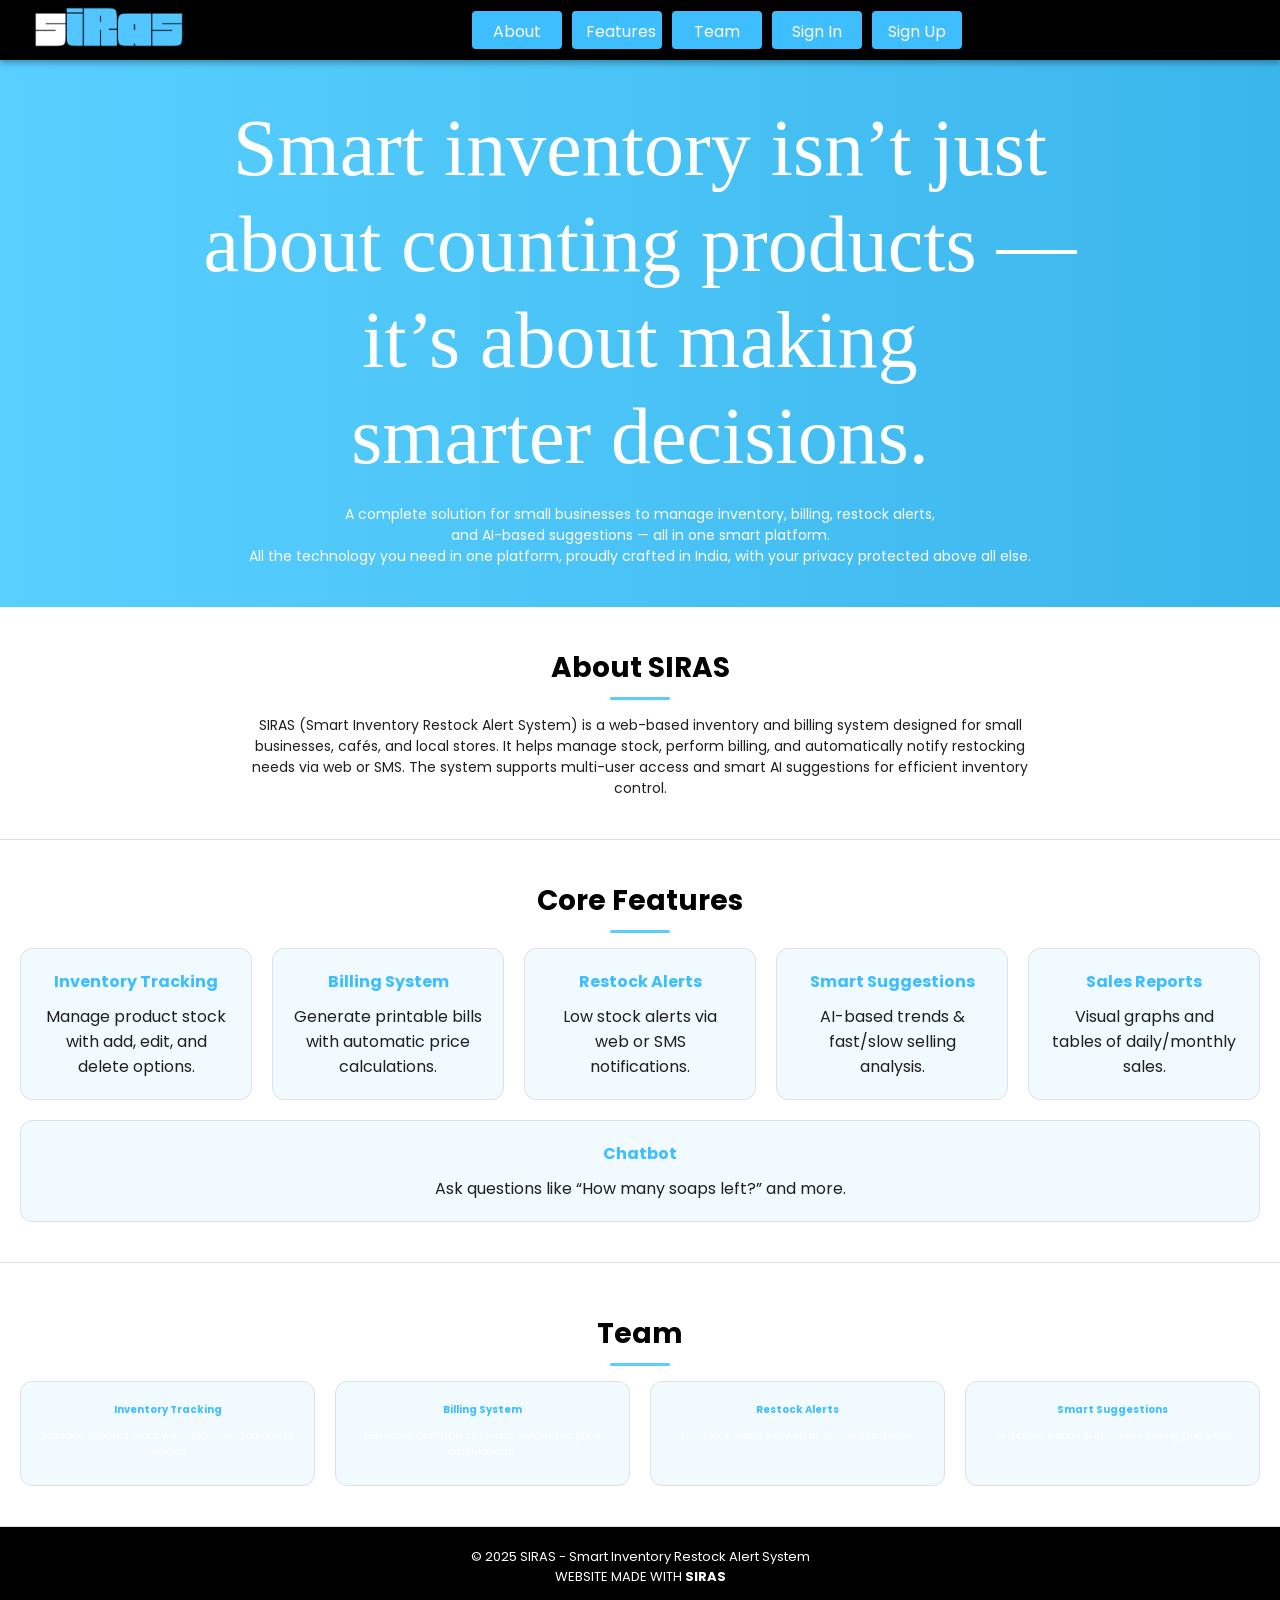
==== siras_project/index.html @ 83ca559b "new update" ====
<!DOCTYPE html>
<html lang="en">
<head>
  <meta charset="UTF-8">
  <meta name="viewport" content="width=device-width, initial-scale=1.0">
  <title>SIRAS (Smart Inventory Restock Alert System)</title>
  <link rel="stylesheet" href="style.css">
  <script src="https://translate.google.com/translate_a/element.js?cb=googleTranslateElementInit"></script>
  <link href="https://fonts.googleapis.com/css2?family=Poppins&display=swap" rel="stylesheet">
</head>
<body>

 
  <div class="top" id="navbar">
    <div class="logo" onclick="scrollToTop()">
      <img src="imgs/SIRAS-LOGO.png" alt="SIRAS Logo">
    </div>
    <div class="nav-links">
      <button onclick="highlightSection('about')">About</button>
      <button onclick="highlightSection('features')">Features</button>
     <button onclick="highlightSection('team')">Team</button>
      <button id="signinBtn">Sign In</button>
      <button id="signupBtn">Sign Up</button>
    </div>
    <div id="google_translate_element"></div>
  </div>


  <div class="main" id="hero">
    <p class="quote">Smart inventory isn’t just about counting products — it’s about making<br>smarter decisions.</p>
     <p class="line">A complete solution for small businesses to manage inventory, billing, restock alerts, 
      <br>and AI-based suggestions  — all in one smart platform.</p>
    <p class="line">All the technology you need in one platform, proudly crafted in India,
       with your privacy protected above all else.</p>
  </div>

  <!-- About -->
  <div class="about" id="about">
    <h2>About SIRAS</h2>
    <p class="line">
      SIRAS (Smart Inventory Restock Alert System) is a web-based inventory and billing system designed for small businesses, cafés, and local stores. 
      It helps manage stock, perform billing, and automatically notify restocking needs via web or SMS. 
      The system supports multi-user access and smart AI suggestions for efficient inventory control.
    </p>
  </div>

  <!-- Features -->
  <div class="features" id="features">
    <h2>Core Features</h2>
    <div class="feature-grid">
      <div class="feature-box"><h4>Inventory Tracking</h4><p>Manage product stock with add, edit, and delete options.</p></div>
      <div class="feature-box"><h4>Billing System</h4><p>Generate printable bills with automatic price calculations.</p></div>
      <div class="feature-box"><h4>Restock Alerts</h4><p>Low stock alerts via web or SMS notifications.</p></div>
      <div class="feature-box"><h4>Smart Suggestions</h4><p>AI-based trends & fast/slow selling analysis.</p></div>
      <div class="feature-box"><h4>Sales Reports</h4><p>Visual graphs and tables of daily/monthly sales.</p></div>
      <div class="feature-box"><h4>Chatbot</h4><p>Ask questions like “How many soaps left?” and more.</p></div>
    </div>
  </div>

  <!-- Team Members -->
    <div class="team" id="team">
    <h2>Team</h2>
    <div class="feature-grid">
      <div class="feature-box"><h4>Inventory Tracking</h4><p>Manage product stock with add, edit, and delete options.</p></div>
      <div class="feature-box"><h4>Billing System</h4><p>Generate printable bills with automatic price calculations.</p></div>
      <div class="feature-box"><h4>Restock Alerts</h4><p>Low stock alerts via web or SMS notifications.</p></div>
      <div class="feature-box"><h4>Smart Suggestions</h4><p>AI-based trends & fast/slow selling analysis.</p></div>
     
    </div>
  </div>

  <!-- Footer -->
  <div class="bottom">
    <p>&copy 2025 SIRAS - Smart Inventory Restock Alert System</p>
    <div>
      <p>WEBSITE MADE WITH <strong>SIRAS</strong></p>
    </div>
  </div>

  <script>

    // Google Translate Init
    function googleTranslateElementInit() {
      new google.translate.TranslateElement({pageLanguage: 'en'}, 'google_translate_element');
    }

    // Scroll to top on logo click
    function scrollToTop() {
      window.scrollTo({ top: 0, behavior: 'smooth' });
    }

    // Highlight section on nav click
    function highlightSection(id) {
      const section = document.getElementById(id);
      section.classList.add('highlight');
      section.scrollIntoView({ behavior: 'smooth' });
      setTimeout(() => section.classList.remove('highlight'), 2000);
    }

    // Navbar sticky effect on scroll
    window.addEventListener('scroll', () => {
      const navbar = document.getElementById('navbar');
      if (window.scrollY > 50) {
        navbar.classList.add('sticky');
      } else {
        navbar.classList.remove('sticky');
      }
    });

    // Hero cosmic color mouse move effect
    const hero = document.getElementById('hero');
    hero.addEventListener('mousemove', (e) => {
      const x = (e.clientX / window.innerWidth) * 100;
      const y = (e.clientY / window.innerHeight) * 100;
      hero.style.backgroundPosition = `${x}% ${y}%`;
    });
     // Simple scroll animation script
    const sections = document.querySelectorAll('.about, .features, .team');
    window.addEventListener('scroll', () => {
      const triggerBottom = window.innerHeight * 0.85;
      sections.forEach(sec => {
        const secTop = sec.getBoundingClientRect().top;
        if (secTop < triggerBottom) {
          sec.classList.add('show');
        }
      });
    });

    
  </script>
  <script>
  document.getElementById('signupBtn').addEventListener('click', function() {
    window.location.href = 'sign-up/signup.html';
  });

    document.getElementById('signinBtn').addEventListener('click', function() {
    window.location.href = 'sign-in/signin.html';
  });
</script>

</body>
</html>
---- siras_project/style.css ----
/* ===== Reset & Base ===== */
* {
  margin: 0;
  padding: 0;
  box-sizing: border-box;
  font-family: 'Poppins', sans-serif;
}
body {
  background-color: #FFFFFF;
  color: #1F1F1F;
  overflow-x: hidden;
}

/* Links */
a {
  text-decoration: none;
  transition: color 0.3s ease;
}

/* ===== Buttons (global for nav + forms) ===== */
button {
  background-color: #3EBEFF;
  border: none;
  color: #FFFFFF;
  padding: 8px 14px;
  border-radius: 4px;
  cursor: pointer;
  font-size: 16px;
  width: 90px;
  height: 38px;
  transition: background 0.3s ease;
}
button:hover {
  background-color: #212121;
}

/* Default Sign Up button (all pages) */
#signupBtn {
  background-color: #3EBEFF;
  color: #ffffff;
}
#signupBtn:hover {
  background-color: #1F1F1F;
}

/* When on Sign Up page, make it white */
.signup-page #signupBtn {
  background-color: #ffffff;
  color: #000;
}
.signup-page #signupBtn:hover {
  background-color: #b8b8b8;
}

/* When on Sign In page, make it white */
.signin-page #signinBtn {
  background-color: #ffffff;
  color: #000;
}
.signin-page #signinBtn:hover {
  background-color: #b8b8b8;
}

/* ===== Navbar ===== */
.nav-links {
  gap: 10px;
  display: flex;
}
.top, .navbar {
  background-color: #000000;
  display: flex;
  align-items: center;
  justify-content: space-between;
  padding: 10px 30px;
  box-shadow: 0 3px 6px rgba(0, 0, 0, 0.3);
  position: fixed;
  top: 0;
  left: 0;
  width: 100%;
  height: 60px;
  z-index: 10;
  animation: slideDown 0.8s ease;
}
@keyframes slideDown {
  from { transform: translateY(-100%); }
  to { transform: translateY(0); }
}
.logo img {
  height: 40px;
  cursor: pointer;
  margin-right: 10px;
  padding-left: 4px;
  animation: fadeIn 1.2s ease;
}
#google_translate_element {
  background: #000;
  padding: 5px;
  border-radius: 5px;
}

/* ===== INDEX PAGE STYLES ===== */

.main {
  background: linear-gradient(270deg, #004f6f, #0083c5, #58CFFF);
  background-size: 600% 600%;
  color: #FFFFFF;
  text-align: center;
  padding: 100px 20px 40px;
  animation: fadeIn 1.5s ease;
}
.quote {
  font-size: 80px;
  font-family: 'Freestyle Script';
  margin: 0 auto 20px;
  line-height: 1.2;
  max-width: 900px;
  animation: fadeUp 1.2s ease;
}
.line {
  font-size: 14px;
  max-width: 800px;
  margin: 0 auto;
}
@keyframes fadeUp {
  from { opacity: 0; transform: translateY(40px); }
  to { opacity: 1; transform: translateY(0); }
}
.about, .features , .team{
  padding: 40px 20px;
  border-bottom: 1px solid #E0E0E0;
  text-align: center;
  opacity: 0;
  transform: translateY(50px);
  transition: all 1s ease;
}
.about.show, .features.show ,.team.show{
  opacity: 1;
  transform: translateY(0);
}
.highlight {
  background-color: rgba(153, 153, 153, 0.26);
}
h2 {
  font-size: 28px;
  margin-bottom: 15px;
  color: #000;
}
h2::after {
  content: '';
  display: block;
  width: 60px;
  height: 3px;
  background-color: #58CFFF;
  margin: 8px auto 0;
  border-radius: 2px;
}
.feature-grid {
  display: flex;
  flex-wrap: wrap;
  gap: 20px;
  justify-content: center;
}
.feature-box {
  flex: 1 1 220px;
  padding: 20px;
  border: 1px solid #E0E0E0;
  border-radius: 12px;
  background-color: #c6ecff45;
  transition: transform 0.3s ease;
}
.feature-box:hover {
  transform: translateY(-8px);
  box-shadow: 0px 0px 12px #004f6f;
}
.feature-box h4 {
  color: #3EBEFF;
  margin-bottom: 10px;
}
.bottom {
  text-align: center;
  font-size: 13px;
  color: #FFFFFF;
  padding: 20px;
  background-color: #000000;
  animation: fadeIn 1.5s ease;
}
.team {
  margin-top: 10px;
  font-size: 10px;
  color: #ffffff;
}
.team p { margin: 5px 0; }

/* ===== SIGN-UP PAGE STYLES ===== */
body.signup-page {
  background: linear-gradient(to top, #3EBEFF 0%, #0077b6 70%, #004e89 100%);
  margin: 0;
  padding: 0;
  min-height: 100vh;
  display: flex;
  justify-content: center;
  align-items: center;
  height:100%;
  overflow: hidden;
}
.container {
  display: flex;
  width: 100%;
  max-width: 1100px;
  align-items: center;
  justify-content: space-between;
  gap: 20px;
  margin: 10px auto 0;
  padding-top: 80px;
  padding-bottom: 30px;
  min-height: calc(100vh - 40px);
  min-height: 100vh;
  display: flex;
  justify-content: center;
  align-items: center;
}
.left-section {
  flex: 1;
  color: white;
  text-align: left;
}
.left-section h1 {
  font-size: 4rem;
  font-weight: bold;
  line-height: 1.2;
}
.left-section p {
  margin-top: 10px;
  font-size: 1.3rem;
}
.illustration {
  max-width: 300px;
  width: 100%;
  position: relative;
  left: 250px;
  top: -60px;
}
.right-section {
  flex: 5;
  background: rgba(255, 255, 255, 0.15);
  border-radius: 15px;
  padding: 20px;
  max-width: 450px;
  height: 600px;
  backdrop-filter: blur(5px);
  box-shadow: 0 8px 20px rgba(0, 0, 0, 0.2);
}
.right-section h1 {
  text-align: center;
  margin-bottom: 20px;
  color: #FFFFFF;
}
.role-selection {
  display: flex;
  justify-content: space-around;
  margin-bottom: 20px;
  font-weight: bold;
}
.buttons {
  height: 45px;
  width: 150px;
  border-radius: 8px;
  font-size: 1rem;
  color: white;
  background-color: #3EBEFF;
  transition: background-color 0.3s ease;
  box-shadow: 0 8px 20px rgba(0, 0, 0, 0.2);
}

.buttons:hover { background-color: #2daee0; }
form { display: flex; flex-direction: column; }
form input {
  padding: 12px;
  margin-bottom: 15px;
  border-radius: 8px;
  border: none;
  font-size: 1rem;
  outline: none;
}

.signup-btn {
  width: 100%;
  margin-top: 8px;
  font-size: 1rem;
  font-weight: bold;
  text-align: center;
  color: rgb(255, 255, 255);
  background:#3EBEFF;
  border: none;
  border-radius: 8px;
  cursor: pointer;
  transition: background 0.3s ease;
  padding-bottom: 30px;
  box-shadow: 0 8px 20px rgba(0, 0, 0, 0.2);
}
.signup-btn:hover { background-color: #2daee0; }

/* ===== SIGN-IN PAGE STYLES ===== */
body.signin-page {
  margin: 0;
  height: 100vh; 
  background: linear-gradient(to bottom, #3EBEFF 0%, #0077b6 70%, #004e89 100%);
  display: flex;
  justify-content: center;
  align-items: center;
  overflow: hidden;
}
.signin-container {
display: flex;
  flex-direction: column;
  align-items: center; /* centers heading + box */
  justify-content: center;
  min-height: 100vh;

}

.welcome-title {
  font-size: 2.5rem;
  font-weight: bold;
  color: #fff;
  text-align: center;
  margin-bottom: 15px; /* gap between text & box */
}

/* Sign-in box styling (you already have this but keep it centered) */
.signin-box {
  background: rgba(255, 255, 255, 0.1);
  padding: 30px;
  border-radius: 10px;
  box-shadow: 0px 5px 15px rgba(0, 0, 0, 0.2);
  width: 350px;
  text-align: center;
}
.signin-box h1 {
  margin-bottom: 20px;
  font-size: 2rem;
  color: #fff;
}
.signin-box form { display: flex; flex-direction: column; }
.signin-box input {
  padding: 12px;
  margin-bottom: 15px;
  border-radius: 8px;
  border: none;
  outline: none;
  font-size: 1rem;
}
.signin-options {
  display: flex;
  justify-content: space-between;
  align-items: center;
  margin-bottom: 15px;
}
.remember {
  font-size: 0.9rem;
  color: #fff;
  cursor: pointer;
}
.remember input {
  margin-right: 6px;
  cursor: pointer;
}
.forgot-link {
  font-size: 0.9rem;
  color: #fff;
  text-decoration: none;
  transition: color 0.3s ease;
}
.forgot-link:hover {
  color: #58CFFF;
  text-decoration: underline;
}
.signin-btn {
  width: 100%;
  padding-bottom: 12px;
  border: none;
  border-radius: 8px;
  font-size: 1rem;
  font-weight: bold;
  background-color: #3EBEFF;
  color: #fff;
  cursor: pointer;
  transition: background 0.3s ease;
}
.signin-btn:hover { background-color: #2daee0; }
.signup-redirect {
  margin-top: 15px;
  font-size: 0.95rem;
  color: #fff;
}
.signup-redirect a {
  color: #58CFFF;
  font-weight: bold;
  text-decoration: none;
}
.signup-redirect a:hover {
  color: #ffffff;
  text-decoration: underline;
}

/* ===== Animations ===== */
@keyframes fadeIn { from { opacity: 0; } to { opacity: 1; } }

/* ===== Responsive ===== */
@media (max-width: 900px) {
  .container { flex-direction: column; text-align: center; }
}
@media (max-width: 768px) {
  .quote { font-size: 30px; }
  .line { font-size: 16px; }
  .top, .navbar { flex-direction: column; text-align: center; height: auto; }
}


/* Active role button */
.role-btn.active {
  background-color: #ffffff !important;
  color: #000000;
  border: 2px solid #fff;
}


.role-btn-signin{
  height: 45px;
  width: 120px;
  border-radius: 8px;
  font-size: 1rem;
  color: white;
  background-color: #3EBEFF;
  transition: background-color 0.3s ease;
  box-shadow: 0 8px 20px rgba(0, 0, 0, 0.2);
  
}

.role-btn-signin.active {
  background-color: #ffffff !important;
  color: #000000;
  border: 2px solid #fff;
}
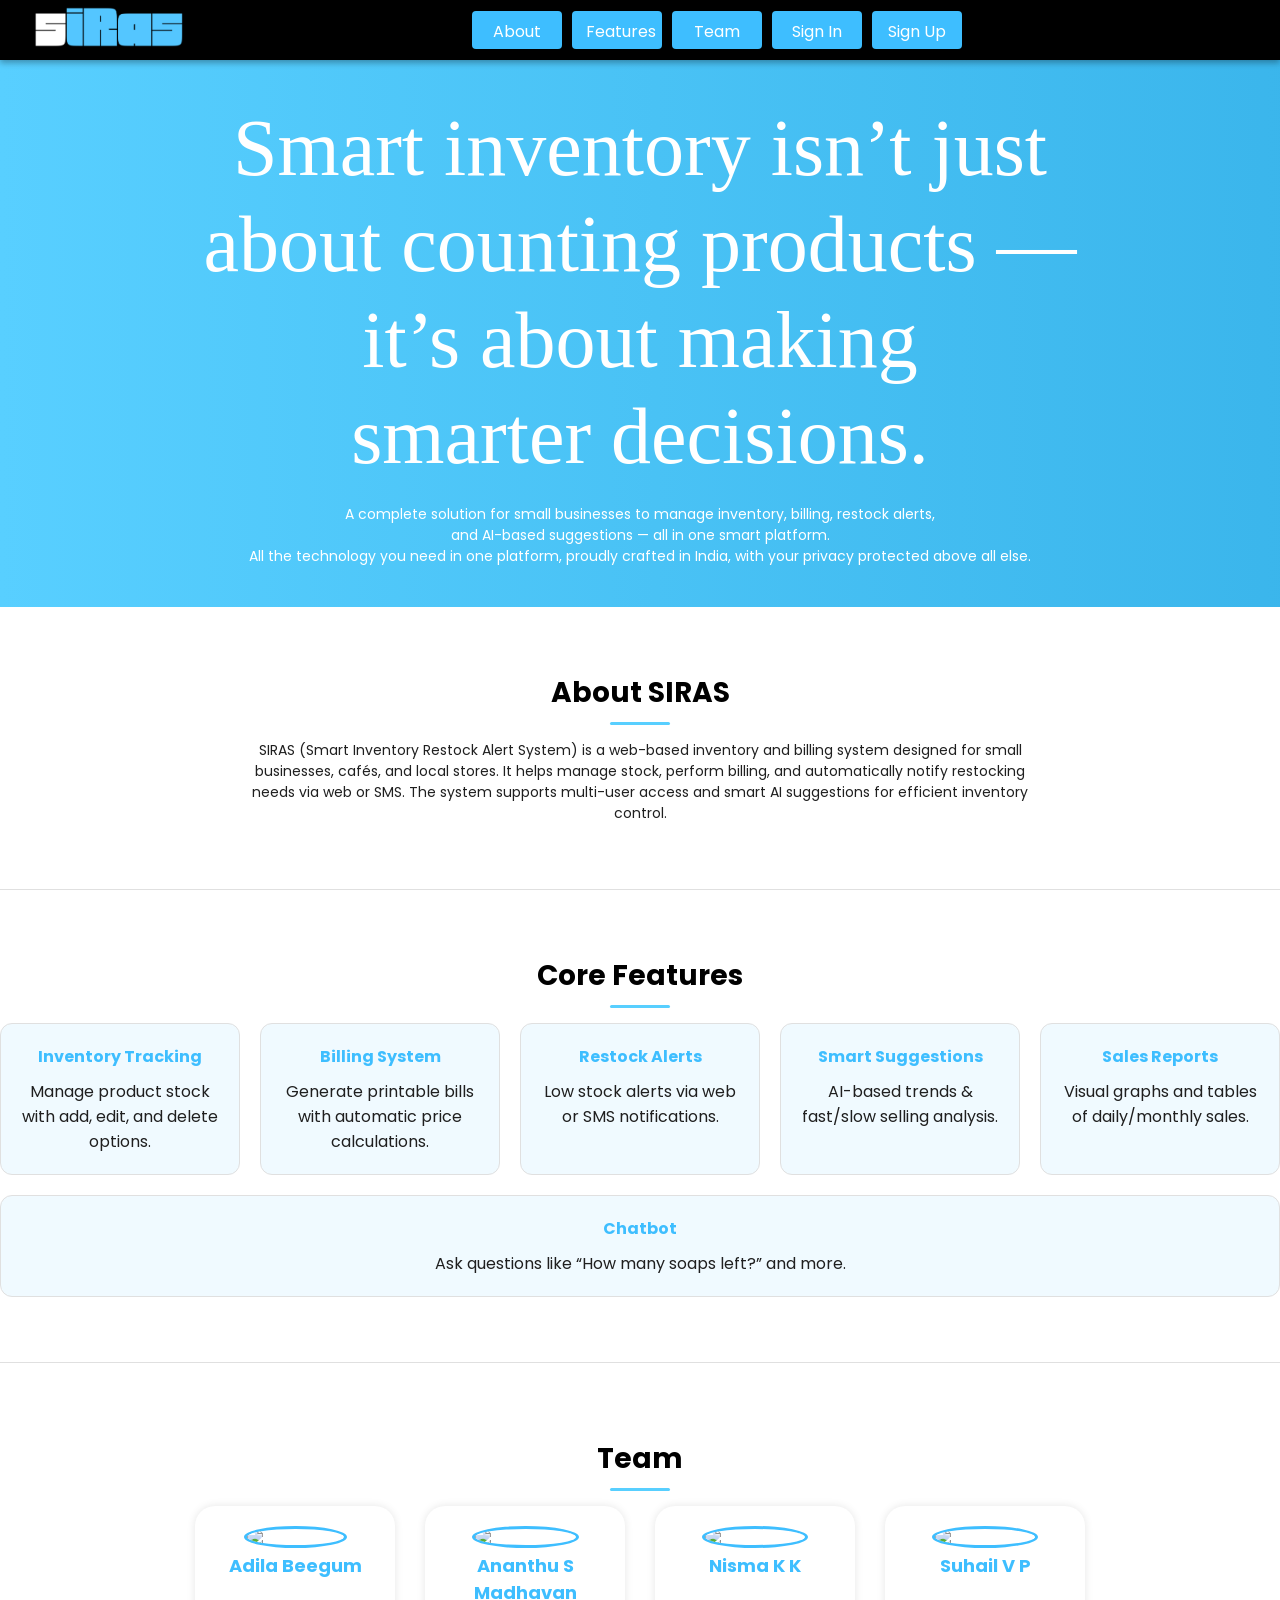
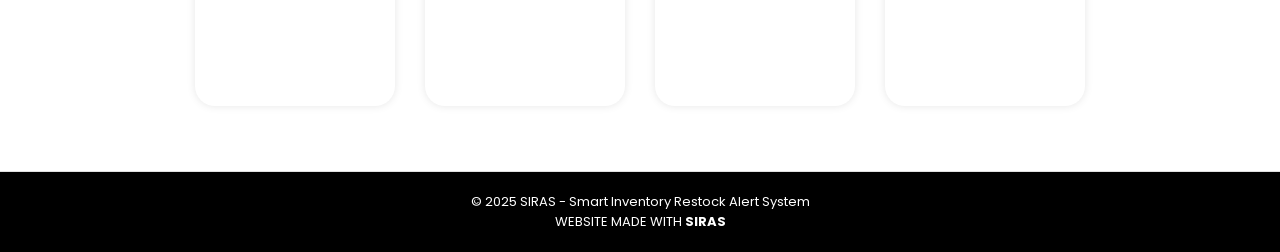
==== commit 6e4975e4: "Add files via upload" ====
--- a/siras_project/index.html
+++ b/siras_project/index.html
@@ -57,18 +57,32 @@
     </div>
   </div>
 
-  <!-- Team Members -->
-    <div class="team" id="team">
-    <h2>Team</h2>
-    <div class="feature-grid">
-      <div class="feature-box"><h4>Inventory Tracking</h4><p>Manage product stock with add, edit, and delete options.</p></div>
-      <div class="feature-box"><h4>Billing System</h4><p>Generate printable bills with automatic price calculations.</p></div>
-      <div class="feature-box"><h4>Restock Alerts</h4><p>Low stock alerts via web or SMS notifications.</p></div>
-      <div class="feature-box"><h4>Smart Suggestions</h4><p>AI-based trends & fast/slow selling analysis.</p></div>
-     
+<!-- Team Members -->
+<div class="team" id="team">
+  <h2>Team</h2>
+  <div class="teamgrid">
+    <div class="team-box">
+      <img src="imgs/adila.png" alt="Team Member 1">
+      <h4>Adila Beegum</h>
+      
+    </div>
+    <div class="team-box">
+      <img src="imgs/ananthu.png" alt="Team Member 2">
+      <h4>Ananthu S Madhavan</h4>
+      
+    </div>
+    <div class="team-box">
+      <img src="imgs/nisma.png" alt="Team Member 3">
+      <h4>Nisma K K</h4>
+      
+    </div>
+    <div class="team-box">
+      <img src="imgs/suhail.png" alt="Team Member 4">
+      <h4>Suhail V P</h4>
+      
     </div>
   </div>
-
+</div>
   <!-- Footer -->
   <div class="bottom">
     <p>&copy 2025 SIRAS - Smart Inventory Restock Alert System</p>
@@ -139,4 +153,4 @@
 </script>
 
 </body>
-</html>
+</html>
--- a/siras_project/style.css
+++ b/siras_project/style.css
@@ -1,3 +1,4 @@
+
 /* ===== Reset & Base ===== */
 * {
   margin: 0;
@@ -9,7 +10,9 @@
   background-color: #FFFFFF;
   color: #1F1F1F;
   overflow-x: hidden;
-}
+  top: 0px !important;
+}
+
 
 /* Links */
 a {
@@ -125,8 +128,8 @@
   from { opacity: 0; transform: translateY(40px); }
   to { opacity: 1; transform: translateY(0); }
 }
-.about, .features , .team{
-  padding: 40px 20px;
+.about, .features, .team{
+  padding:65px 0px 65px;
   border-bottom: 1px solid #E0E0E0;
   text-align: center;
   opacity: 0;
@@ -176,6 +179,50 @@
   color: #3EBEFF;
   margin-bottom: 10px;
 }
+
+.teamgrid {
+  display: flex;
+  flex-wrap: wrap;
+  gap: 30px;
+  justify-content: center;
+}
+
+.team-box {
+  width: 200px;
+  height: 200px;
+  background-color: #ffffff;
+  border-radius: 20px;
+  padding: 20px 10px;
+  text-align: center;
+  box-shadow: 0px 0px 8px rgba(0,0,0,0.1);
+  transition: transform 0.3s ease, box-shadow 0.3s ease;
+}
+
+.team-box img {
+  width: 120px;
+  height: 120px;
+  border-radius: 50%;
+  object-fit: cover;
+  margin-bottom: 4px;
+  border: 3px solid #3EBEFF;
+  transition: transform 0.3s ease;
+}
+
+.team-box h4 {
+  font-size: 18px;
+  color: #3EBEFF;
+  margin-bottom: 5px;
+}
+
+.team-box:hover {
+  transform: translateY(-10px);
+  box-shadow: 0px 0px 18px #004f6f80;
+}
+
+.team-box:hover img {
+  transform: scale(1.1); /* zoom photo on hover */
+}
+
 .bottom {
   text-align: center;
   font-size: 13px;
@@ -442,3 +489,80 @@
   color: #000000;
   border: 2px solid #fff;
 }
+/* Mobile View Adjustments */
+@media (max-width: 768px) {
+  /* Navbar */
+  .top, .navbar {
+    flex-direction: column;
+    height: auto;
+    padding: 15px;
+  }
+  .nav-links {
+    flex-wrap: wrap;
+    justify-content: center;
+    gap: 8px;
+    margin-top: 10px;
+  }
+  button {
+    width: auto;
+    padding: 6px 12px;
+    font-size: 14px;
+  }
+
+  /* Hero Section */
+  .quote {
+    font-size: 36px;
+    line-height: 1.3;
+    max-width: 90%;
+  }
+  .line {
+    font-size: 14px;
+    max-width: 95%;
+  }
+  
+  /* Features Section */
+  .feature-grid {
+    flex-direction: column;
+    gap: 15px;
+    align-items: center;
+  }
+  .feature-box {
+    width: 90%;
+    max-width: 350px;
+  }
+
+  /* Team Section */
+  .teamgrid {
+    flex-direction: column;
+    align-items: center;
+  }
+  .team-box {
+    width: 80%;
+    max-width: 280px;
+    height: auto;
+  }
+  .team-box img {
+    width: 100px;
+    height: 100px;
+  }
+}
+
+/* Very Small Devices (Phones under 480px) */
+@media (max-width: 480px) {
+  .quote {
+    font-size: 28px;
+  }
+  .line {
+    font-size: 12px;
+  }
+  .feature-box h4 {
+    font-size: 16px;
+  }
+}
+
+@media (max-width: 768px) {
+  .main {
+    margin-top: 220px; /* Extra margin for navbar + translate bar */
+    padding-top: 20px;
+  }
+}
